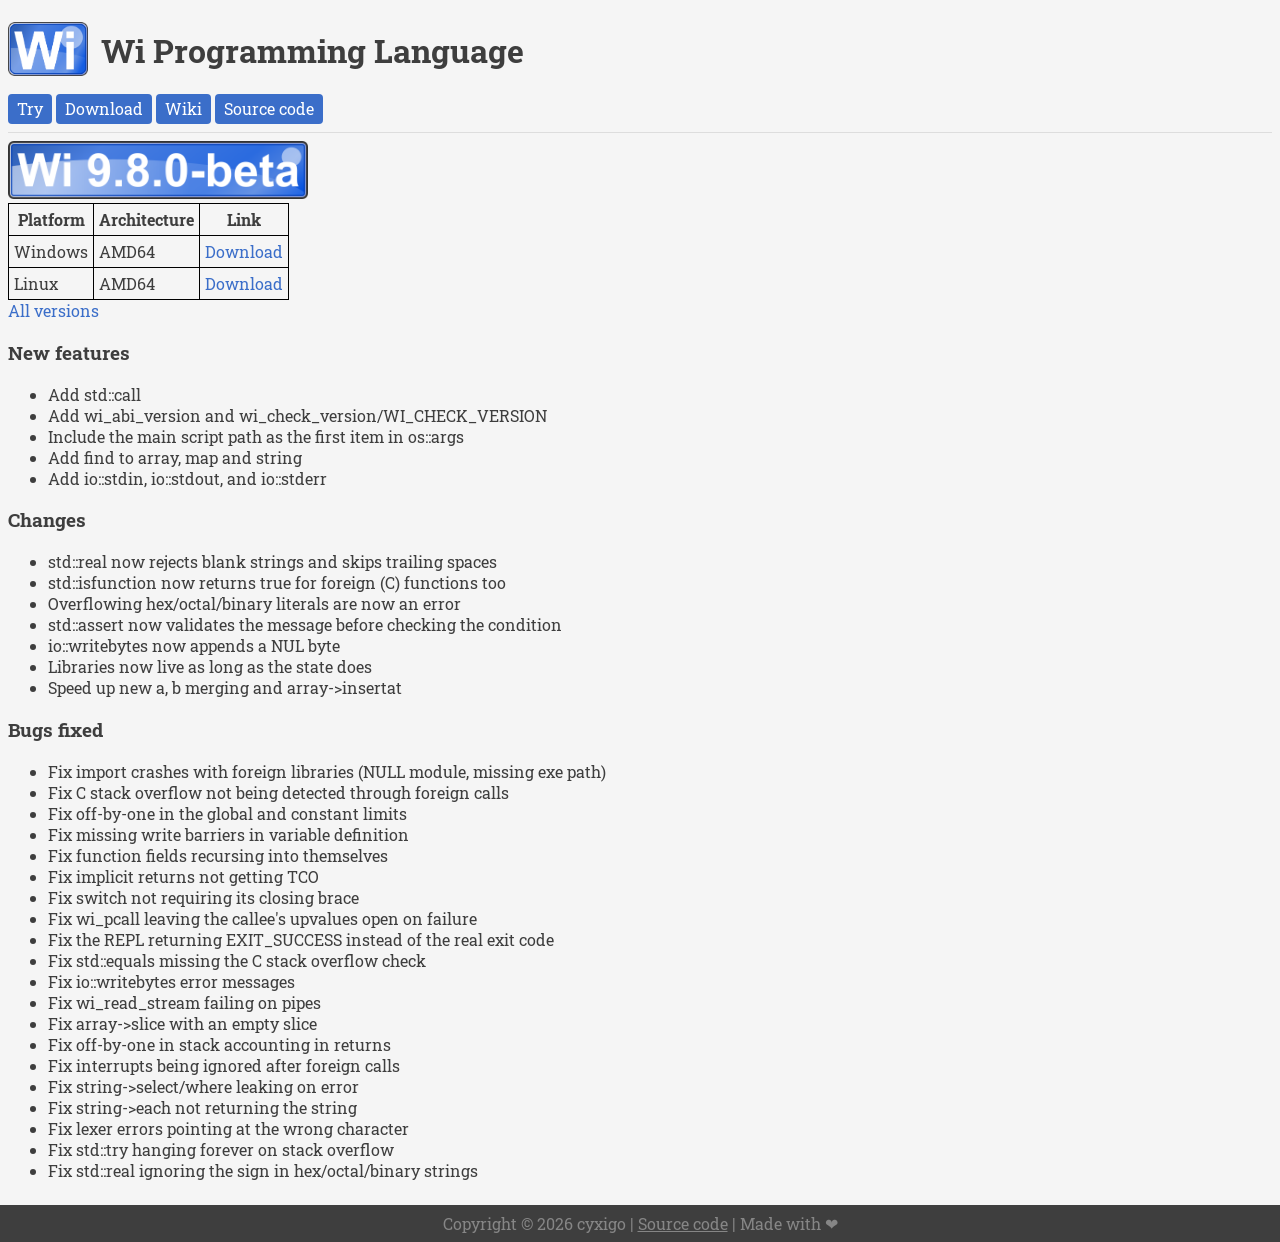
==== download.html @ 1b630c26 "feat: add dedicated Download page" ====
<!doctype html>
<html lang="en">
    <head>
        <meta charset="UTF-8" />
        <meta name="viewport" content="width=device-width, initial-scale=1.0" />
        <meta name="description" content="Wi is a small, fast, embeddable, prototype-based scripting language" />
        <meta
            name="keywords"
            content="Wi, programming language, scripting language, prototype-based, embeddable, fast, small, dynamic, interpreted"
        />

        <link rel="shortcut icon" href="res/wi-square.png" type="image/x-png" />
        <link rel="preconnect" href="https://fonts.googleapis.com" />
        <link rel="preconnect" href="https://fonts.gstatic.com" crossorigin />
        <link
            href="https://fonts.googleapis.com/css2?family=Roboto+Slab:wght@100..900&display=swap"
            rel="stylesheet"
        />
        <link rel="stylesheet" href="style.css" />
        <link rel="stylesheet" href="token.css" />
        <title>Download – Wi</title>
    </head>
    <body>
        <div id="content">
            <div id="logo-container">
                <a href="https://wi-lang.pages.dev"><img src="res/wi.png" id="logo" alt="Wi logo" /></a>
                <h1>Wi Programming Language</h1>
            </div>
            <button onclick="location.href = 'https://wi-lang.pages.dev/try'">Try</button>
            <button onclick="location.href = 'https://wi-lang.pages.dev/download'">Download</button>
            <button onclick="location.href = 'https://github.com/cyxigo/wi/wiki'">Wiki</button>
            <button onclick="location.href = 'https://github.com/cyxigo/wi/tree/main'">Source code</button>
            <hr />

            <img src="res/wi-9.8.0.png" style="max-width: 300px" />
            <div class="table-scroll">
                <table>
                    <thead>
                        <tr>
                            <th>Platform</th>
                            <th>Architecture</th>
                            <th>Link</th>
                        </tr>
                    </thead>
                    <tbody>
                        <tr>
                            <td>Windows</td>
                            <td>AMD64</td>
                            <td><a class="button" href="https://github.com/cyxigo/wi/releases/download/v9.8.0-beta/wi-win64.zip">Download</a></td>
                        </tr>
                        <tr>
                            <td>Linux</td>
                            <td>AMD64</td>
                            <td><a class="button" href="https://github.com/cyxigo/wi/releases/download/v9.8.0-beta/wi-linux64.zip">Download</a></td>
                        </tr>
                    </tbody>
                </table>
            </div>
            <a class="button" href="https://github.com/cyxigo/wi/releases">All versions</a>

            <h3>New features</h3>
            <ul>
                <li>Add std::call</li></li>
                <li>Add wi_abi_version and wi_check_version/WI_CHECK_VERSION</li>
                <li>Include the main script path as the first item in os::args</li>
                <li>Add find to array, map and string</li>
                <li>Add io::stdin, io::stdout, and io::stderr</li>
            </ul>

            <h3>Changes</h3>
            <ul>
                <li>std::real now rejects blank strings and skips trailing spaces</li>
                <li>std::isfunction now returns true for foreign (C) functions too</li>
                <li>Overflowing hex/octal/binary literals are now an error</li>
                <li>std::assert now validates the message before checking the condition</li>
                <li>io::writebytes now appends a NUL byte</li>
                <li>Libraries now live as long as the state does</li>
                <li>Speed up new a, b merging and array->insertat</li>
            </ul>

            <h3>Bugs fixed</h3>
            <ul>
                <li>Fix import crashes with foreign libraries (NULL module, missing exe path)</li>
                <li>Fix C stack overflow not being detected through foreign calls</li>
                <li>Fix off-by-one in the global and constant limits</li>
                <li>Fix missing write barriers in variable definition</li>
                <li>Fix function fields recursing into themselves</li>
                <li>Fix implicit returns not getting TCO</li>
                <li>Fix switch not requiring its closing brace</li>
                <li>Fix wi_pcall leaving the callee's upvalues open on failure</li>
                <li>Fix the REPL returning EXIT_SUCCESS instead of the real exit code</li>
                <li>Fix std::equals missing the C stack overflow check</li>
                <li>Fix io::writebytes error messages</li>
                <li>Fix wi_read_stream failing on pipes</li>
                <li>Fix array->slice with an empty slice</li>
                <li>Fix off-by-one in stack accounting in returns</li>
                <li>Fix interrupts being ignored after foreign calls</li>
                <li>Fix string->select/where leaking on error</li>
                <li>Fix string->each not returning the string</li>
                <li>Fix lexer errors pointing at the wrong character</li>
                <li>Fix std::try hanging forever on stack overflow</li>
                <li>Fix std::real ignoring the sign in hex/octal/binary strings</li>
            </ul>
        </div>

        <footer>
            Copyright © 2026 cyxigo |
            <a href="https://github.com/cyxigo/wi/tree/pages">Source code</a>
            | Made with ❤
        </footer>
    </body>
</html>
---- style.css ----
body {
    background-color: #f5f5f5;
    font-family: "Roboto Slab", serif;
    color: #3e3e3e;
    min-height: 100vh;
    display: flex;
    flex-direction: column;
    margin: 0;
}

ul {
    word-break: normal;
}

hr {
    border: none;
    border-top: 1px solid #dddddd;
}

button {
    color: white;
    background-color: #3b6ec9;
    border: none;
    outline: none;
    font-family: "Roboto Slab", serif;
    font-weight: 400;
    font-size: medium;
    border-radius: 4px;
    cursor: pointer;
    padding-top: 4.5px;
    padding-bottom: 4.5px;
    padding-left: 9px;
    padding-right: 9px;
}

pre {
    overflow-y: hidden;
    border: 1px solid #ddd;
    border-radius: 4px;
    padding: 12px;
    width: 90%;
    max-width: 700px;
    color: #3e3e3e;
    min-height: 2vh;
}

table,
th,
td {
    border: 1px solid black;
    border-collapse: collapse;
}

th,
td {
    padding: 5px;
}

footer {
    padding: clamp(0.5rem, 2vw, 0.5rem);
    color: #868686;
    background-color: #3e3e3e;
    text-align: center;
    font-size: clamp(0.75rem, 2.5vw, 1rem);
}

footer a {
    color: #868686;
}

#content {
    flex: 1;
    padding: 8px;
}

#logo-container {
    display: flex;
    align-items: center;
    gap: 1vw;
}

#logo-container h1 {
    font-size: clamp(1.5rem, 4vw, 2rem);
}

#logo {
    width: 5em;
    height: auto;
}

#code {
    resize: vertical;
    overflow-y: hidden;
    field-sizing: content;
    border: 1px solid #ddd;
    border-radius: 4px;
    padding: 12px;
    width: 90%;
    max-width: 700px;
    min-height: 10vh;
    color: #3e3e3e;
}

#examples {
    display: flex;
    padding-bottom: 5px;
}

#examples a {
    margin-left: 5px;
}

#output {
    margin: 0;
    white-space: pre-wrap;
    word-break: break-word;
}

a.button {
    color: #3b6ec9;
    cursor: pointer;
    text-decoration: none;
}

.table-scroll {
    overflow-x: auto;
    max-width: 100%;
}

@media (hover: hover) {
    button:hover {
        background-color: #2a5091;
    }

    a.button:hover {
        color: #3e3e3e;
    }
}
---- token.css ----
.token-name {
    color: #2d2b55;
}

.token-kw {
    color: #0033b3;
}

.token-string {
    color: #22863a;
}

.token-comment {
    color: #6a737d;
}
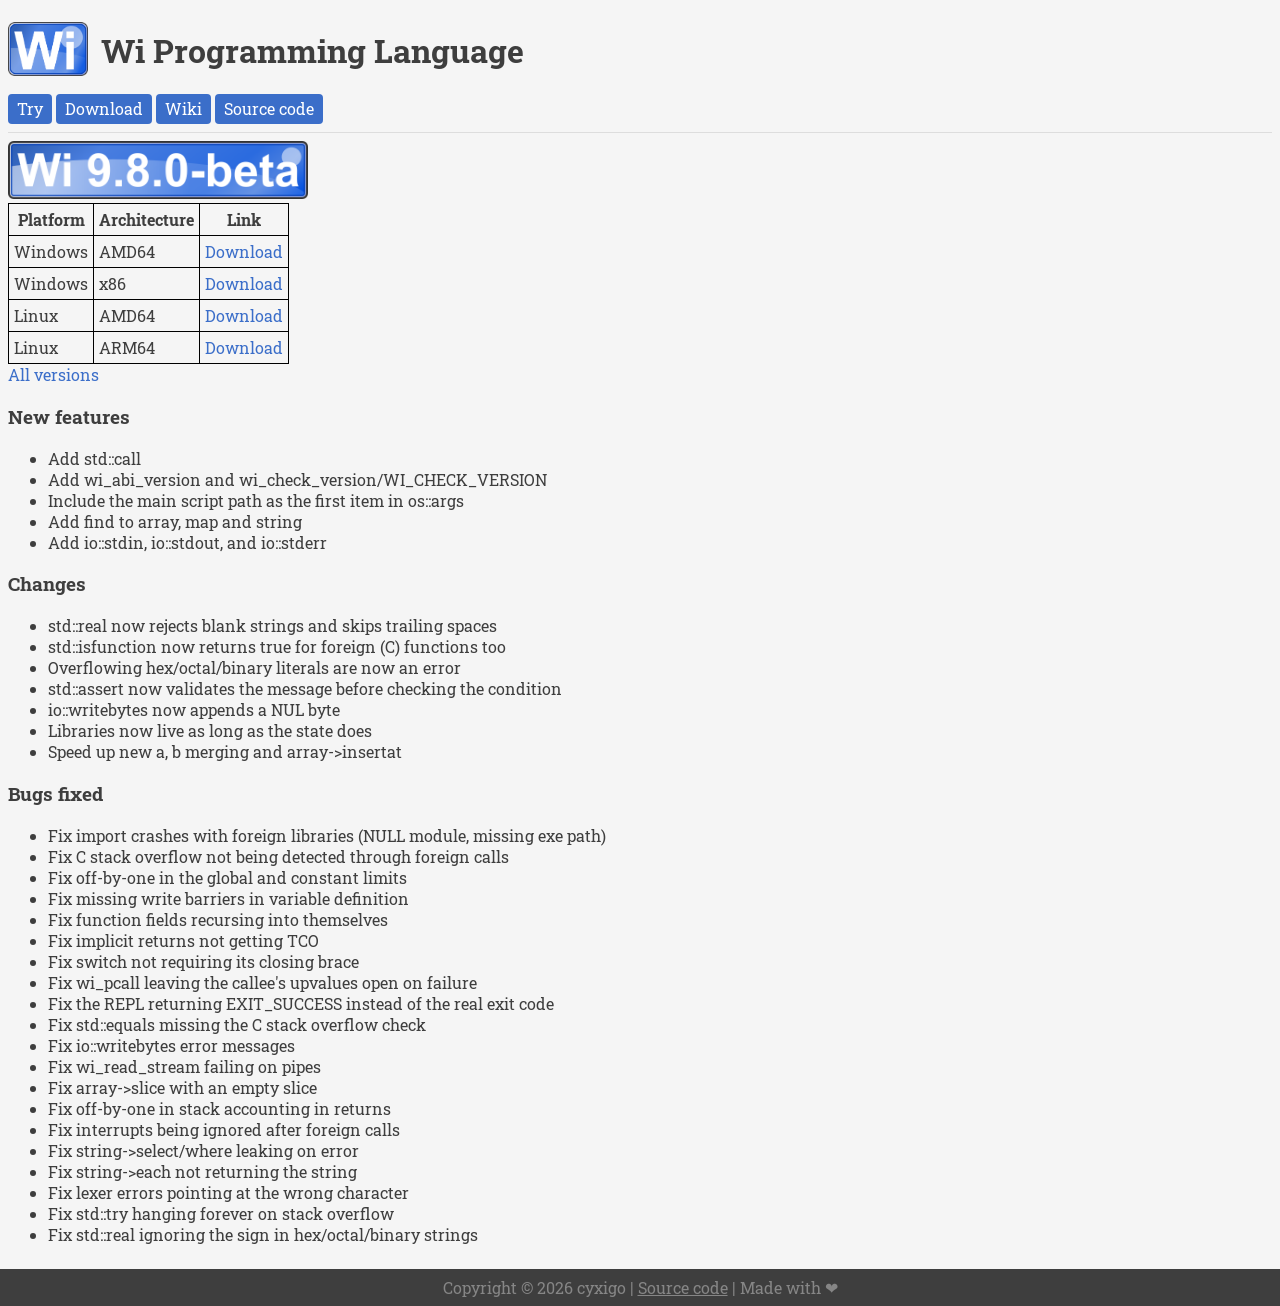
==== commit 4a7bebdf: "feat: add win32 and linux-arm64 to download page" ====
--- a/download.html
+++ b/download.html
@@ -46,12 +46,46 @@
                         <tr>
                             <td>Windows</td>
                             <td>AMD64</td>
-                            <td><a class="button" href="https://github.com/cyxigo/wi/releases/download/v9.8.0-beta/wi-win64.zip">Download</a></td>
+                            <td>
+                                <a
+                                    class="button"
+                                    href="https://github.com/cyxigo/wi/releases/download/v9.8.0-beta/wi-win64.zip"
+                                    >Download</a
+                                >
+                            </td>
+                        </tr>
+                        <tr>
+                            <td>Windows</td>
+                            <td>x86</td>
+                            <td>
+                                <a
+                                    class="button"
+                                    href="https://github.com/cyxigo/wi/releases/download/v9.8.0-beta/wi-win32.zip"
+                                    >Download</a
+                                >
+                            </td>
                         </tr>
                         <tr>
                             <td>Linux</td>
                             <td>AMD64</td>
-                            <td><a class="button" href="https://github.com/cyxigo/wi/releases/download/v9.8.0-beta/wi-linux64.zip">Download</a></td>
+                            <td>
+                                <a
+                                    class="button"
+                                    href="https://github.com/cyxigo/wi/releases/download/v9.8.0-beta/wi-linux64.zip"
+                                    >Download</a
+                                >
+                            </td>
+                        </tr>
+                        <tr>
+                            <td>Linux</td>
+                            <td>ARM64</td>
+                            <td>
+                                <a
+                                    class="button"
+                                    href="https://github.com/cyxigo/wi/releases/download/v9.8.0-beta/wi-linux-arm64.zip"
+                                    >Download</a
+                                >
+                            </td>
                         </tr>
                     </tbody>
                 </table>
@@ -60,7 +94,7 @@
 
             <h3>New features</h3>
             <ul>
-                <li>Add std::call</li></li>
+                <li>Add std::call</li>
                 <li>Add wi_abi_version and wi_check_version/WI_CHECK_VERSION</li>
                 <li>Include the main script path as the first item in os::args</li>
                 <li>Add find to array, map and string</li>
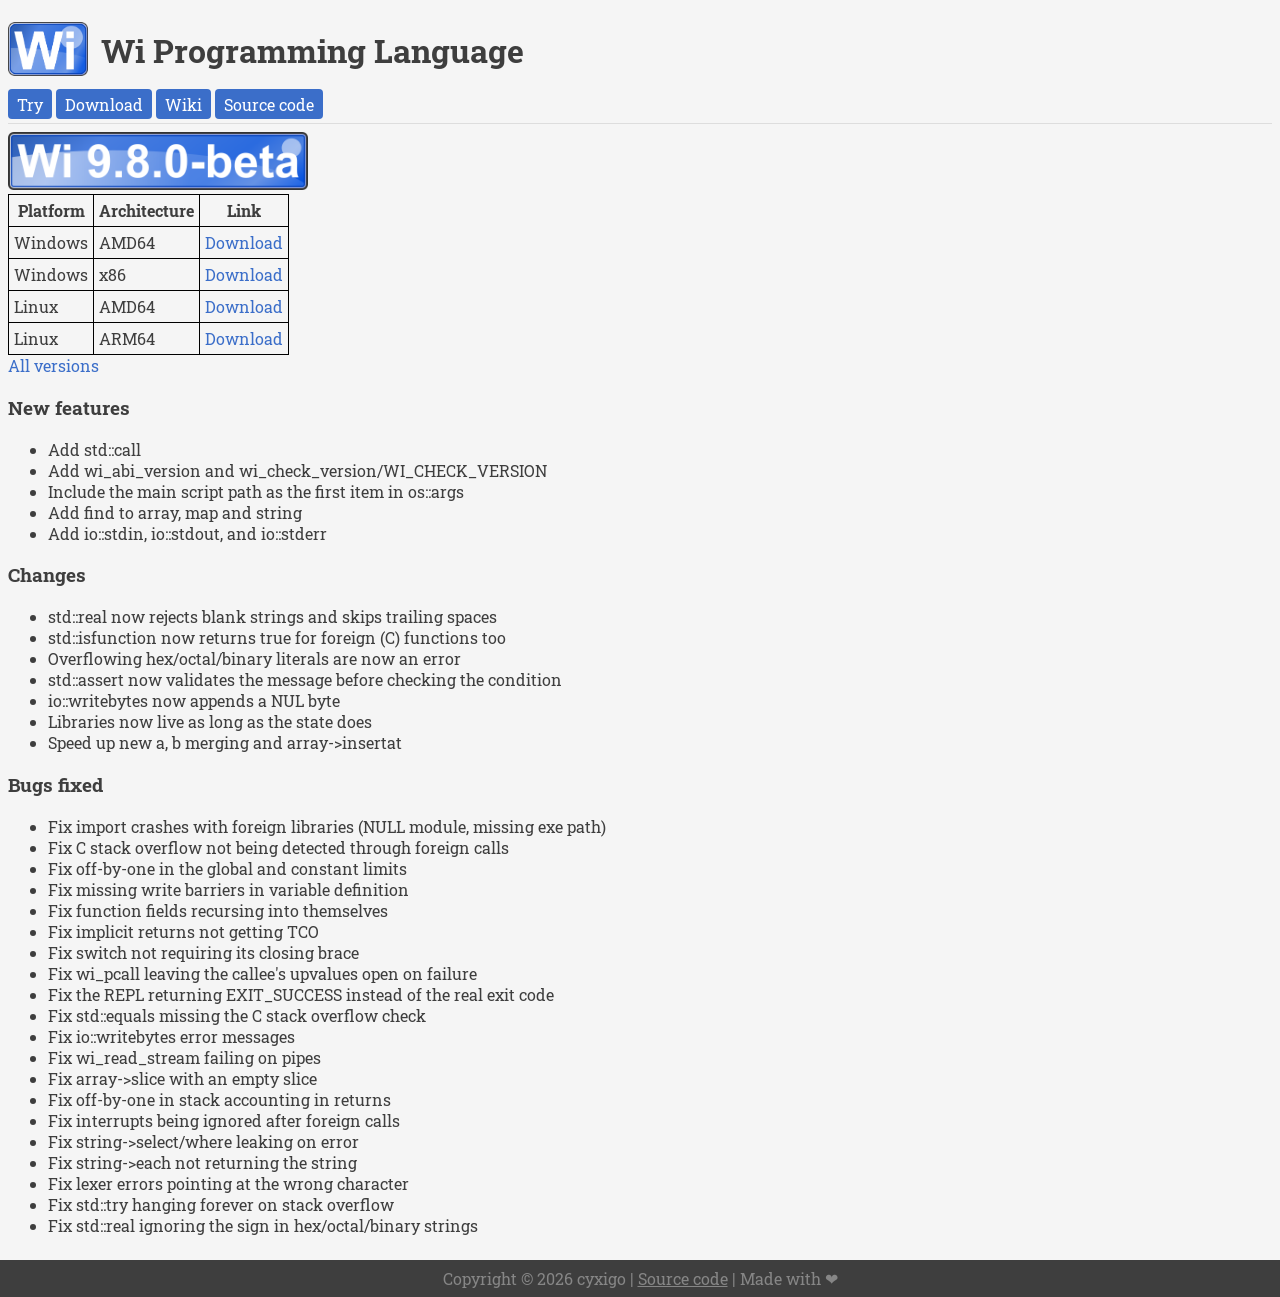
==== commit be183c05: "refactor: replace navigation buttons with <a> tags and separate a.link from a.button" ====
--- a/download.html
+++ b/download.html
@@ -26,10 +26,10 @@
                 <a href="https://wi-lang.pages.dev"><img src="res/wi.png" id="logo" alt="Wi logo" /></a>
                 <h1>Wi Programming Language</h1>
             </div>
-            <button onclick="location.href = 'https://wi-lang.pages.dev/try'">Try</button>
-            <button onclick="location.href = 'https://wi-lang.pages.dev/download'">Download</button>
-            <button onclick="location.href = 'https://github.com/cyxigo/wi/wiki'">Wiki</button>
-            <button onclick="location.href = 'https://github.com/cyxigo/wi/tree/main'">Source code</button>
+            <a class="button" href="https://wi-lang.pages.dev/try">Try</a>
+            <a class="button" href="https://wi-lang.pages.dev/download">Download</a>
+            <a class="button" href="https://github.com/cyxigo/wi/wiki">Wiki</a>
+            <a class="button" href="https://github.com/cyxigo/wi/tree/main">Source code</a>
             <hr />
 
             <img src="res/wi-9.8.0.png" style="max-width: 300px" />
@@ -48,7 +48,7 @@
                             <td>AMD64</td>
                             <td>
                                 <a
-                                    class="button"
+                                    class="link"
                                     href="https://github.com/cyxigo/wi/releases/download/v9.8.0-beta/wi-win64.zip"
                                     >Download</a
                                 >
@@ -59,7 +59,7 @@
                             <td>x86</td>
                             <td>
                                 <a
-                                    class="button"
+                                    class="link"
                                     href="https://github.com/cyxigo/wi/releases/download/v9.8.0-beta/wi-win32.zip"
                                     >Download</a
                                 >
@@ -70,7 +70,7 @@
                             <td>AMD64</td>
                             <td>
                                 <a
-                                    class="button"
+                                    class="link"
                                     href="https://github.com/cyxigo/wi/releases/download/v9.8.0-beta/wi-linux64.zip"
                                     >Download</a
                                 >
@@ -81,7 +81,7 @@
                             <td>ARM64</td>
                             <td>
                                 <a
-                                    class="button"
+                                    class="link"
                                     href="https://github.com/cyxigo/wi/releases/download/v9.8.0-beta/wi-linux-arm64.zip"
                                     >Download</a
                                 >
@@ -90,7 +90,7 @@
                     </tbody>
                 </table>
             </div>
-            <a class="button" href="https://github.com/cyxigo/wi/releases">All versions</a>
+            <a class="link" href="https://github.com/cyxigo/wi/releases">All versions</a>
 
             <h3>New features</h3>
             <ul>
--- a/style.css
+++ b/style.css
@@ -17,7 +17,7 @@
     border-top: 1px solid #dddddd;
 }
 
-button {
+a.button {
     color: white;
     background-color: #3b6ec9;
     border: none;
@@ -31,6 +31,7 @@
     padding-bottom: 4.5px;
     padding-left: 9px;
     padding-right: 9px;
+    text-decoration: none;
 }
 
 pre {
@@ -116,7 +117,7 @@
     word-break: break-word;
 }
 
-a.button {
+a.link {
     color: #3b6ec9;
     cursor: pointer;
     text-decoration: none;
@@ -128,11 +129,11 @@
 }
 
 @media (hover: hover) {
-    button:hover {
+    a.button:hover {
         background-color: #2a5091;
     }
 
-    a.button:hover {
+    a.link:hover {
         color: #3e3e3e;
     }
 }
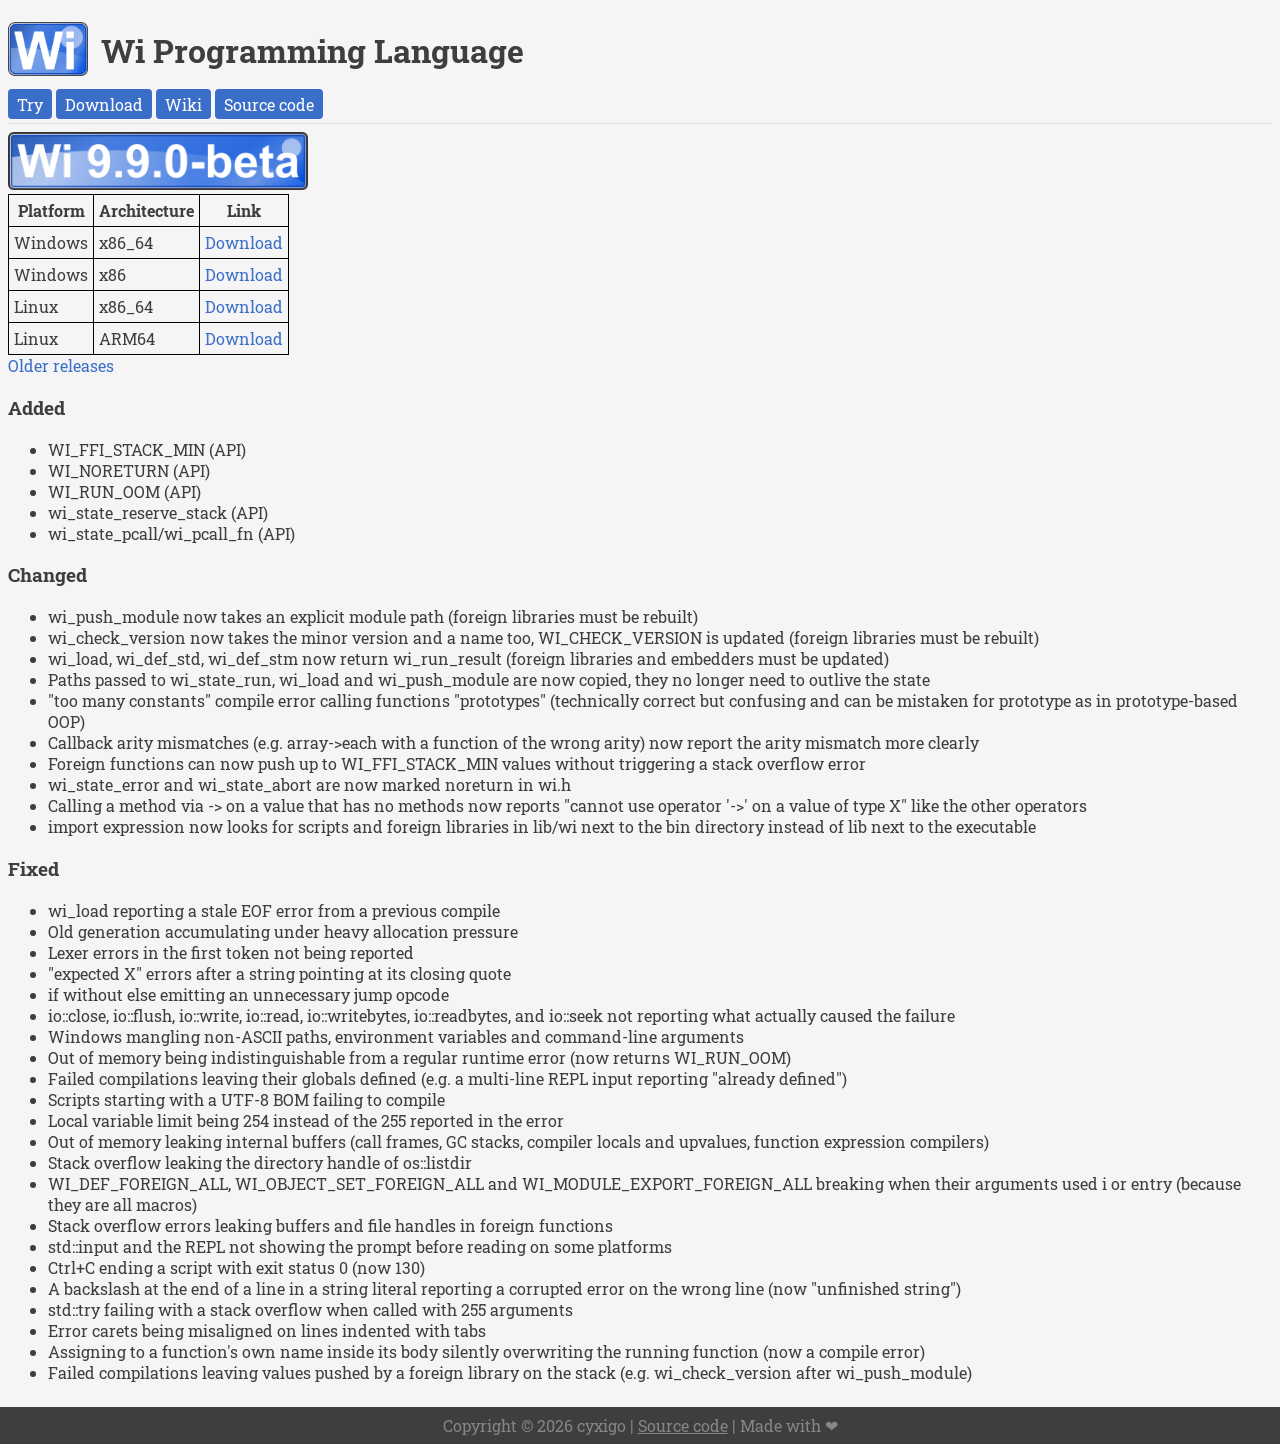
==== commit 01c3daf4: "chore: update to v9.9.0-beta" ====
--- a/download.html
+++ b/download.html
@@ -32,7 +32,7 @@
             <a class="button" href="https://github.com/cyxigo/wi/tree/main">Source code</a>
             <hr />
 
-            <img src="res/wi-9.8.0.png" style="max-width: 300px" />
+            <img src="res/wi-9.9.0.png" style="max-width: 300px" />
             <div class="table-scroll">
                 <table>
                     <thead>
@@ -45,11 +45,11 @@
                     <tbody>
                         <tr>
                             <td>Windows</td>
-                            <td>AMD64</td>
+                            <td>x86_64</td>
                             <td>
                                 <a
                                     class="link"
-                                    href="https://github.com/cyxigo/wi/releases/download/v9.8.0-beta/wi-win64.zip"
+                                    href="https://github.com/cyxigo/wi/releases/download/v9.9.0-beta/wi-windows-x86_64.zip"
                                     >Download</a
                                 >
                             </td>
@@ -60,18 +60,18 @@
                             <td>
                                 <a
                                     class="link"
-                                    href="https://github.com/cyxigo/wi/releases/download/v9.8.0-beta/wi-win32.zip"
+                                    href="https://github.com/cyxigo/wi/releases/download/v9.9.0-beta/wi-windows-x86.zip"
                                     >Download</a
                                 >
                             </td>
                         </tr>
                         <tr>
                             <td>Linux</td>
-                            <td>AMD64</td>
+                            <td>x86_64</td>
                             <td>
                                 <a
                                     class="link"
-                                    href="https://github.com/cyxigo/wi/releases/download/v9.8.0-beta/wi-linux64.zip"
+                                    href="https://github.com/cyxigo/wi/releases/download/v9.9.0-beta/wi-linux-x86_64.zip"
                                     >Download</a
                                 >
                             </td>
@@ -82,7 +82,7 @@
                             <td>
                                 <a
                                     class="link"
-                                    href="https://github.com/cyxigo/wi/releases/download/v9.8.0-beta/wi-linux-arm64.zip"
+                                    href="https://github.com/cyxigo/wi/releases/download/v9.9.0-beta/wi-linux-arm64.zip"
                                     >Download</a
                                 >
                             </td>
@@ -90,50 +90,102 @@
                     </tbody>
                 </table>
             </div>
-            <a class="link" href="https://github.com/cyxigo/wi/releases">All versions</a>
+            <a class="link" href="https://github.com/cyxigo/wi/releases">Older releases</a>
 
-            <h3>New features</h3>
+            <h3>Added</h3>
             <ul>
-                <li>Add std::call</li>
-                <li>Add wi_abi_version and wi_check_version/WI_CHECK_VERSION</li>
-                <li>Include the main script path as the first item in os::args</li>
-                <li>Add find to array, map and string</li>
-                <li>Add io::stdin, io::stdout, and io::stderr</li>
+                <li>WI_FFI_STACK_MIN (API)</li>
+                <li>WI_NORETURN (API)</li>
+                <li>WI_RUN_OOM (API)</li>
+                <li>wi_state_reserve_stack (API)</li>
+                <li>wi_state_pcall/wi_pcall_fn (API)</li>
             </ul>
 
-            <h3>Changes</h3>
+            <h3>Changed</h3>
             <ul>
-                <li>std::real now rejects blank strings and skips trailing spaces</li>
-                <li>std::isfunction now returns true for foreign (C) functions too</li>
-                <li>Overflowing hex/octal/binary literals are now an error</li>
-                <li>std::assert now validates the message before checking the condition</li>
-                <li>io::writebytes now appends a NUL byte</li>
-                <li>Libraries now live as long as the state does</li>
-                <li>Speed up new a, b merging and array->insertat</li>
+                <li>wi_push_module now takes an explicit module path (foreign libraries must be rebuilt)</li>
+                <li>
+                    wi_check_version now takes the minor version and a name too, WI_CHECK_VERSION is updated
+                    (foreign libraries must be rebuilt)
+                </li>
+                <li>
+                    wi_load, wi_def_std, wi_def_stm now return wi_run_result (foreign libraries and embedders must
+                    be updated)
+                </li>
+                <li>
+                    Paths passed to wi_state_run, wi_load and wi_push_module are now copied, they no longer need to
+                    outlive the state
+                </li>
+                <li>
+                    "too many constants" compile error calling functions "prototypes" (technically correct but
+                    confusing and can be mistaken for prototype as in prototype-based OOP)
+                </li>
+                <li>
+                    Callback arity mismatches (e.g. array->each with a function of the wrong arity) now report the
+                    arity mismatch more clearly
+                </li>
+                <li>
+                    Foreign functions can now push up to WI_FFI_STACK_MIN values without triggering a stack
+                    overflow error
+                </li>
+                <li>wi_state_error and wi_state_abort are now marked noreturn in wi.h</li>
+                <li>
+                    Calling a method via -> on a value that has no methods now reports "cannot use operator '->' on
+                    a value of type X" like the other operators
+                </li>
+                <li>
+                    import expression now looks for scripts and foreign libraries in lib/wi next to the bin
+                    directory instead of lib next to the executable
+                </li>
             </ul>
 
-            <h3>Bugs fixed</h3>
+            <h3>Fixed</h3>
             <ul>
-                <li>Fix import crashes with foreign libraries (NULL module, missing exe path)</li>
-                <li>Fix C stack overflow not being detected through foreign calls</li>
-                <li>Fix off-by-one in the global and constant limits</li>
-                <li>Fix missing write barriers in variable definition</li>
-                <li>Fix function fields recursing into themselves</li>
-                <li>Fix implicit returns not getting TCO</li>
-                <li>Fix switch not requiring its closing brace</li>
-                <li>Fix wi_pcall leaving the callee's upvalues open on failure</li>
-                <li>Fix the REPL returning EXIT_SUCCESS instead of the real exit code</li>
-                <li>Fix std::equals missing the C stack overflow check</li>
-                <li>Fix io::writebytes error messages</li>
-                <li>Fix wi_read_stream failing on pipes</li>
-                <li>Fix array->slice with an empty slice</li>
-                <li>Fix off-by-one in stack accounting in returns</li>
-                <li>Fix interrupts being ignored after foreign calls</li>
-                <li>Fix string->select/where leaking on error</li>
-                <li>Fix string->each not returning the string</li>
-                <li>Fix lexer errors pointing at the wrong character</li>
-                <li>Fix std::try hanging forever on stack overflow</li>
-                <li>Fix std::real ignoring the sign in hex/octal/binary strings</li>
+                <li>wi_load reporting a stale EOF error from a previous compile</li>
+                <li>Old generation accumulating under heavy allocation pressure</li>
+                <li>Lexer errors in the first token not being reported</li>
+                <li>"expected X" errors after a string pointing at its closing quote</li>
+                <li>if without else emitting an unnecessary jump opcode</li>
+                <li>
+                    io::close, io::flush, io::write, io::read, io::writebytes, io::readbytes, and io::seek not
+                    reporting what actually caused the failure
+                </li>
+                <li>Windows mangling non-ASCII paths, environment variables and command-line arguments</li>
+                <li>
+                    Out of memory being indistinguishable from a regular runtime error (now returns WI_RUN_OOM)
+                </li>
+                <li>
+                    Failed compilations leaving their globals defined (e.g. a multi-line REPL input reporting
+                    "already defined")
+                </li>
+                <li>Scripts starting with a UTF-8 BOM failing to compile</li>
+                <li>Local variable limit being 254 instead of the 255 reported in the error</li>
+                <li>
+                    Out of memory leaking internal buffers (call frames, GC stacks, compiler locals and upvalues,
+                    function expression compilers)
+                </li>
+                <li>Stack overflow leaking the directory handle of os::listdir</li>
+                <li>
+                    WI_DEF_FOREIGN_ALL, WI_OBJECT_SET_FOREIGN_ALL and WI_MODULE_EXPORT_FOREIGN_ALL breaking when
+                    their arguments used i or entry (because they are all macros)
+                </li>
+                <li>Stack overflow errors leaking buffers and file handles in foreign functions</li>
+                <li>std::input and the REPL not showing the prompt before reading on some platforms</li>
+                <li>Ctrl+C ending a script with exit status 0 (now 130)</li>
+                <li>
+                    A backslash at the end of a line in a string literal reporting a corrupted error on the wrong
+                    line (now "unfinished string")
+                </li>
+                <li>std::try failing with a stack overflow when called with 255 arguments</li>
+                <li>Error carets being misaligned on lines indented with tabs</li>
+                <li>
+                    Assigning to a function's own name inside its body silently overwriting the running function
+                    (now a compile error)
+                </li>
+                <li>
+                    Failed compilations leaving values pushed by a foreign library on the stack (e.g.
+                    wi_check_version after wi_push_module)
+                </li>
             </ul>
         </div>
 
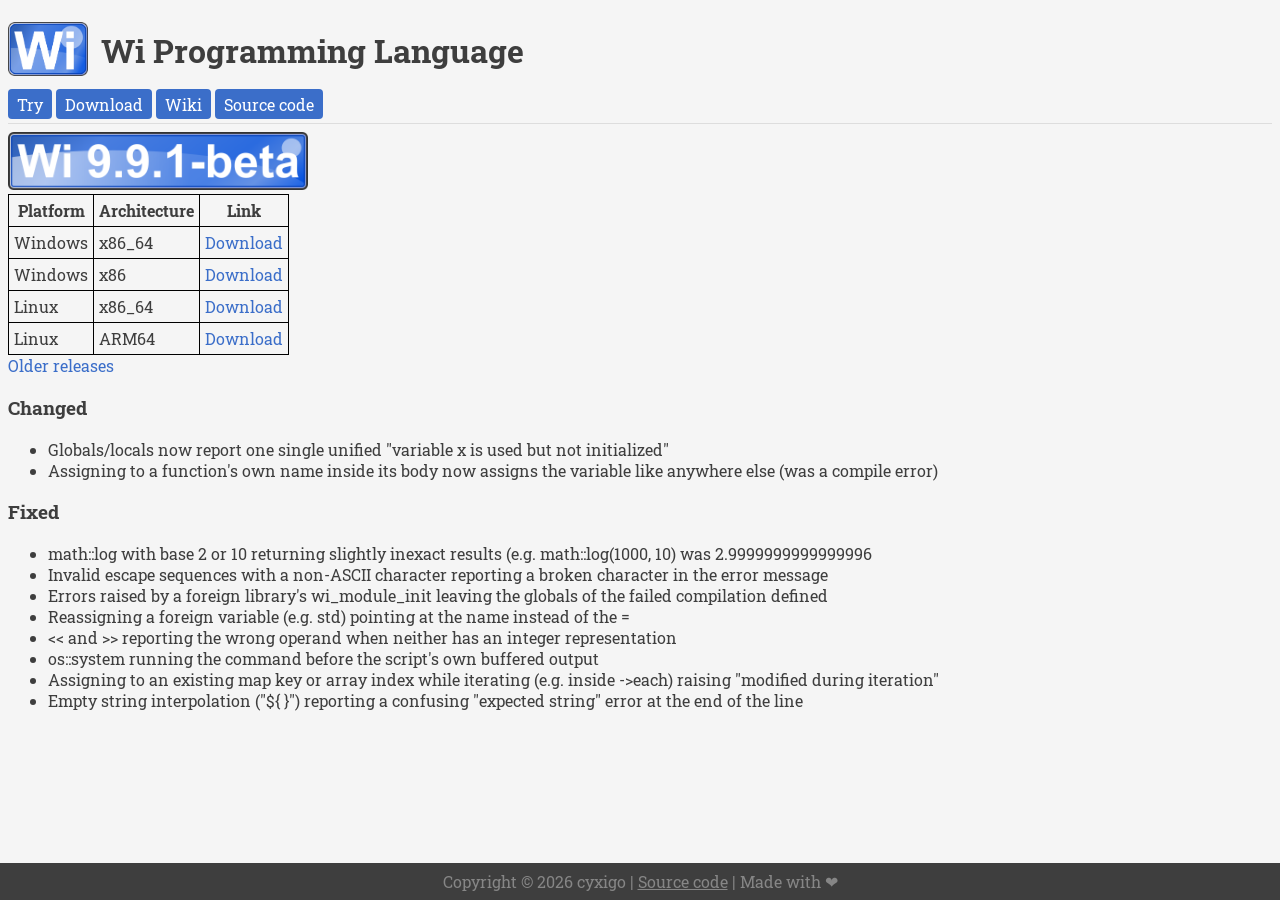
==== commit 3694e380: "chore: update to v9.9.1-beta" ====
--- a/download.html
+++ b/download.html
@@ -32,7 +32,7 @@
             <a class="button" href="https://github.com/cyxigo/wi/tree/main">Source code</a>
             <hr />
 
-            <img src="res/wi-9.9.0.png" style="max-width: 300px" />
+            <img src="res/wi-9.9.1.png" style="max-width: 300px" />
             <div class="table-scroll">
                 <table>
                     <thead>
@@ -49,7 +49,7 @@
                             <td>
                                 <a
                                     class="link"
-                                    href="https://github.com/cyxigo/wi/releases/download/v9.9.0-beta/wi-windows-x86_64.zip"
+                                    href="https://github.com/cyxigo/wi/releases/download/v9.9.1-beta/wi-windows-x86_64.zip"
                                     >Download</a
                                 >
                             </td>
@@ -60,7 +60,7 @@
                             <td>
                                 <a
                                     class="link"
-                                    href="https://github.com/cyxigo/wi/releases/download/v9.9.0-beta/wi-windows-x86.zip"
+                                    href="https://github.com/cyxigo/wi/releases/download/v9.9.1-beta/wi-windows-x86.zip"
                                     >Download</a
                                 >
                             </td>
@@ -71,7 +71,7 @@
                             <td>
                                 <a
                                     class="link"
-                                    href="https://github.com/cyxigo/wi/releases/download/v9.9.0-beta/wi-linux-x86_64.zip"
+                                    href="https://github.com/cyxigo/wi/releases/download/v9.9.1-beta/wi-linux-x86_64.zip"
                                     >Download</a
                                 >
                             </td>
@@ -82,7 +82,7 @@
                             <td>
                                 <a
                                     class="link"
-                                    href="https://github.com/cyxigo/wi/releases/download/v9.9.0-beta/wi-linux-arm64.zip"
+                                    href="https://github.com/cyxigo/wi/releases/download/v9.9.1-beta/wi-linux-arm64.zip"
                                     >Download</a
                                 >
                             </td>
@@ -92,99 +92,41 @@
             </div>
             <a class="link" href="https://github.com/cyxigo/wi/releases">Older releases</a>
 
-            <h3>Added</h3>
-            <ul>
-                <li>WI_FFI_STACK_MIN (API)</li>
-                <li>WI_NORETURN (API)</li>
-                <li>WI_RUN_OOM (API)</li>
-                <li>wi_state_reserve_stack (API)</li>
-                <li>wi_state_pcall/wi_pcall_fn (API)</li>
-            </ul>
-
             <h3>Changed</h3>
             <ul>
-                <li>wi_push_module now takes an explicit module path (foreign libraries must be rebuilt)</li>
+                <li>Globals/locals now report one single unified "variable x is used but not initialized"</li>
                 <li>
-                    wi_check_version now takes the minor version and a name too, WI_CHECK_VERSION is updated
-                    (foreign libraries must be rebuilt)
-                </li>
-                <li>
-                    wi_load, wi_def_std, wi_def_stm now return wi_run_result (foreign libraries and embedders must
-                    be updated)
-                </li>
-                <li>
-                    Paths passed to wi_state_run, wi_load and wi_push_module are now copied, they no longer need to
-                    outlive the state
-                </li>
-                <li>
-                    "too many constants" compile error calling functions "prototypes" (technically correct but
-                    confusing and can be mistaken for prototype as in prototype-based OOP)
-                </li>
-                <li>
-                    Callback arity mismatches (e.g. array->each with a function of the wrong arity) now report the
-                    arity mismatch more clearly
-                </li>
-                <li>
-                    Foreign functions can now push up to WI_FFI_STACK_MIN values without triggering a stack
-                    overflow error
-                </li>
-                <li>wi_state_error and wi_state_abort are now marked noreturn in wi.h</li>
-                <li>
-                    Calling a method via -> on a value that has no methods now reports "cannot use operator '->' on
-                    a value of type X" like the other operators
-                </li>
-                <li>
-                    import expression now looks for scripts and foreign libraries in lib/wi next to the bin
-                    directory instead of lib next to the executable
+                    Assigning to a function's own name inside its body now assigns the variable like anywhere else
+                    (was a compile error)
                 </li>
             </ul>
 
             <h3>Fixed</h3>
             <ul>
-                <li>wi_load reporting a stale EOF error from a previous compile</li>
-                <li>Old generation accumulating under heavy allocation pressure</li>
-                <li>Lexer errors in the first token not being reported</li>
-                <li>"expected X" errors after a string pointing at its closing quote</li>
-                <li>if without else emitting an unnecessary jump opcode</li>
                 <li>
-                    io::close, io::flush, io::write, io::read, io::writebytes, io::readbytes, and io::seek not
-                    reporting what actually caused the failure
-                </li>
-                <li>Windows mangling non-ASCII paths, environment variables and command-line arguments</li>
-                <li>
-                    Out of memory being indistinguishable from a regular runtime error (now returns WI_RUN_OOM)
+                    math::log with base 2 or 10 returning slightly inexact results (e.g. math::log(1000, 10) was
+                    2.9999999999999996
                 </li>
                 <li>
-                    Failed compilations leaving their globals defined (e.g. a multi-line REPL input reporting
-                    "already defined")
-                </li>
-                <li>Scripts starting with a UTF-8 BOM failing to compile</li>
-                <li>Local variable limit being 254 instead of the 255 reported in the error</li>
-                <li>
-                    Out of memory leaking internal buffers (call frames, GC stacks, compiler locals and upvalues,
-                    function expression compilers)
-                </li>
-                <li>Stack overflow leaking the directory handle of os::listdir</li>
-                <li>
-                    WI_DEF_FOREIGN_ALL, WI_OBJECT_SET_FOREIGN_ALL and WI_MODULE_EXPORT_FOREIGN_ALL breaking when
-                    their arguments used i or entry (because they are all macros)
-                </li>
-                <li>Stack overflow errors leaking buffers and file handles in foreign functions</li>
-                <li>std::input and the REPL not showing the prompt before reading on some platforms</li>
-                <li>Ctrl+C ending a script with exit status 0 (now 130)</li>
-                <li>
-                    A backslash at the end of a line in a string literal reporting a corrupted error on the wrong
-                    line (now "unfinished string")
-                </li>
-                <li>std::try failing with a stack overflow when called with 255 arguments</li>
-                <li>Error carets being misaligned on lines indented with tabs</li>
-                <li>
-                    Assigning to a function's own name inside its body silently overwriting the running function
-                    (now a compile error)
+                    Invalid escape sequences with a non-ASCII character reporting a broken character in the error
+                    message
                 </li>
                 <li>
-                    Failed compilations leaving values pushed by a foreign library on the stack (e.g.
-                    wi_check_version after wi_push_module)
+                    Errors raised by a foreign library's wi_module_init leaving the globals of the failed
+                    compilation defined
+                </li>
+                <li>Reassigning a foreign variable (e.g. std) pointing at the name instead of the =</li>
+                <li>
+                    &lt;&lt; and &gt;&gt; reporting the wrong operand when neither has an integer representation
+                </li>
+                <li>os::system running the command before the script's own buffered output</li>
+                <li>
+                    Assigning to an existing map key or array index while iterating (e.g. inside ->each) raising
+                    "modified during iteration"
+                </li>
+                <li>
+                    Empty string interpolation ("${ }") reporting a confusing "expected string" error at the end of
+                    the line
                 </li>
             </ul>
         </div>
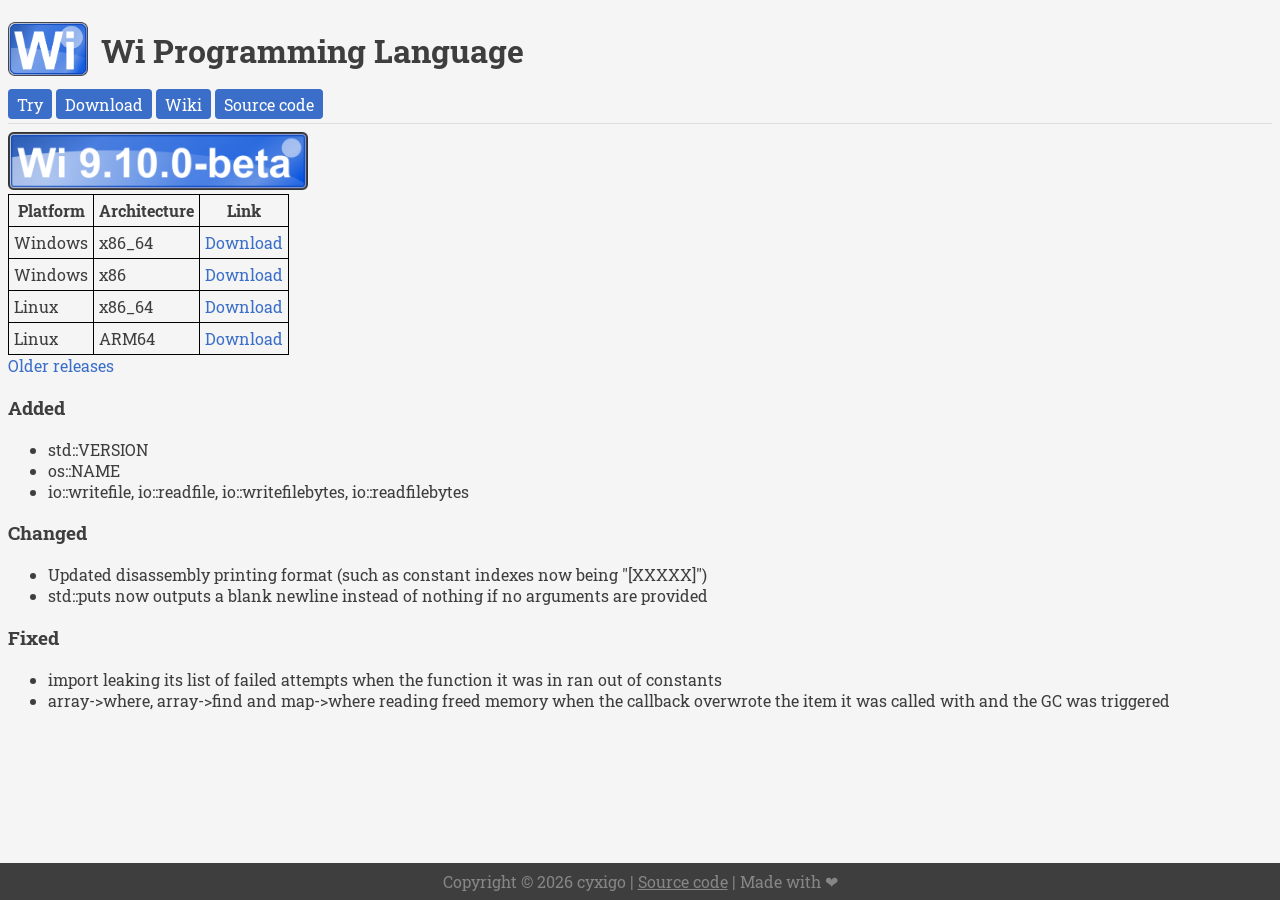
==== commit ed1a03fc: "chore: update to v9.10.0-beta" ====
--- a/download.html
+++ b/download.html
@@ -32,7 +32,7 @@
             <a class="button" href="https://github.com/cyxigo/wi/tree/main">Source code</a>
             <hr />
 
-            <img src="res/wi-9.9.1.png" style="max-width: 300px" />
+            <img src="res/wi-9.10.0.png" style="max-width: 300px" />
             <div class="table-scroll">
                 <table>
                     <thead>
@@ -49,7 +49,7 @@
                             <td>
                                 <a
                                     class="link"
-                                    href="https://github.com/cyxigo/wi/releases/download/v9.9.1-beta/wi-windows-x86_64.zip"
+                                    href="https://github.com/cyxigo/wi/releases/download/v9.10.0-beta/wi-windows-x86_64.zip"
                                     >Download</a
                                 >
                             </td>
@@ -60,7 +60,7 @@
                             <td>
                                 <a
                                     class="link"
-                                    href="https://github.com/cyxigo/wi/releases/download/v9.9.1-beta/wi-windows-x86.zip"
+                                    href="https://github.com/cyxigo/wi/releases/download/v9.10.0-beta/wi-windows-x86.zip"
                                     >Download</a
                                 >
                             </td>
@@ -71,7 +71,7 @@
                             <td>
                                 <a
                                     class="link"
-                                    href="https://github.com/cyxigo/wi/releases/download/v9.9.1-beta/wi-linux-x86_64.zip"
+                                    href="https://github.com/cyxigo/wi/releases/download/v9.10.0-beta/wi-linux-x86_64.zip"
                                     >Download</a
                                 >
                             </td>
@@ -82,7 +82,7 @@
                             <td>
                                 <a
                                     class="link"
-                                    href="https://github.com/cyxigo/wi/releases/download/v9.9.1-beta/wi-linux-arm64.zip"
+                                    href="https://github.com/cyxigo/wi/releases/download/v9.10.0-beta/wi-linux-arm64.zip"
                                     >Download</a
                                 >
                             </td>
@@ -92,41 +92,27 @@
             </div>
             <a class="link" href="https://github.com/cyxigo/wi/releases">Older releases</a>
 
+            <h3>Added</h3>
+            <ul>
+                <li>std::VERSION</li>
+                <li>os::NAME</li>
+                <li>io::writefile, io::readfile, io::writefilebytes, io::readfilebytes</li>
+            </ul>
+
             <h3>Changed</h3>
             <ul>
-                <li>Globals/locals now report one single unified "variable x is used but not initialized"</li>
-                <li>
-                    Assigning to a function's own name inside its body now assigns the variable like anywhere else
-                    (was a compile error)
-                </li>
+                <li>Updated disassembly printing format (such as constant indexes now being "[XXXXX]")</li>
+                <li>std::puts now outputs a blank newline instead of nothing if no arguments are provided</li>
             </ul>
 
             <h3>Fixed</h3>
             <ul>
                 <li>
-                    math::log with base 2 or 10 returning slightly inexact results (e.g. math::log(1000, 10) was
-                    2.9999999999999996
+                    import leaking its list of failed attempts when the function it was in ran out of constants
                 </li>
                 <li>
-                    Invalid escape sequences with a non-ASCII character reporting a broken character in the error
-                    message
-                </li>
-                <li>
-                    Errors raised by a foreign library's wi_module_init leaving the globals of the failed
-                    compilation defined
-                </li>
-                <li>Reassigning a foreign variable (e.g. std) pointing at the name instead of the =</li>
-                <li>
-                    &lt;&lt; and &gt;&gt; reporting the wrong operand when neither has an integer representation
-                </li>
-                <li>os::system running the command before the script's own buffered output</li>
-                <li>
-                    Assigning to an existing map key or array index while iterating (e.g. inside ->each) raising
-                    "modified during iteration"
-                </li>
-                <li>
-                    Empty string interpolation ("${ }") reporting a confusing "expected string" error at the end of
-                    the line
+                    array->where, array->find and map->where reading freed memory when the callback overwrote the
+                    item it was called with and the GC was triggered
                 </li>
             </ul>
         </div>
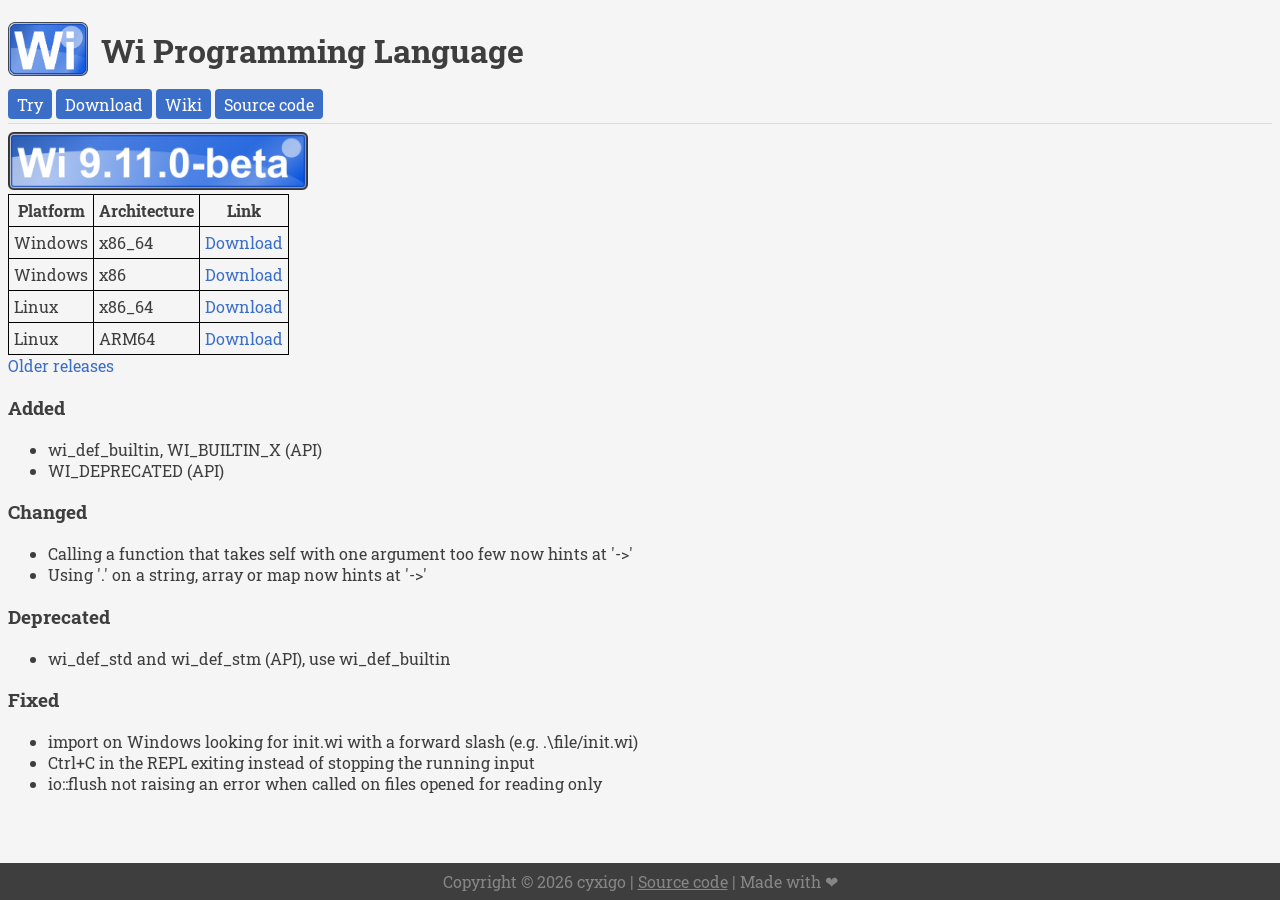
==== commit 1b92346d: "chore: update to v9.11.0-beta" ====
--- a/download.html
+++ b/download.html
@@ -32,7 +32,7 @@
             <a class="button" href="https://github.com/cyxigo/wi/tree/main">Source code</a>
             <hr />
 
-            <img src="res/wi-9.10.0.png" style="max-width: 300px" />
+            <img src="res/wi-9.11.0.png" style="max-width: 300px" />
             <div class="table-scroll">
                 <table>
                     <thead>
@@ -49,7 +49,7 @@
                             <td>
                                 <a
                                     class="link"
-                                    href="https://github.com/cyxigo/wi/releases/download/v9.10.0-beta/wi-windows-x86_64.zip"
+                                    href="https://github.com/cyxigo/wi/releases/download/v9.11.0-beta/wi-windows-x86_64.zip"
                                     >Download</a
                                 >
                             </td>
@@ -60,7 +60,7 @@
                             <td>
                                 <a
                                     class="link"
-                                    href="https://github.com/cyxigo/wi/releases/download/v9.10.0-beta/wi-windows-x86.zip"
+                                    href="https://github.com/cyxigo/wi/releases/download/v9.11.0-beta/wi-windows-x86.zip"
                                     >Download</a
                                 >
                             </td>
@@ -71,7 +71,7 @@
                             <td>
                                 <a
                                     class="link"
-                                    href="https://github.com/cyxigo/wi/releases/download/v9.10.0-beta/wi-linux-x86_64.zip"
+                                    href="https://github.com/cyxigo/wi/releases/download/v9.11.0-beta/wi-linux-x86_64.zip"
                                     >Download</a
                                 >
                             </td>
@@ -82,7 +82,7 @@
                             <td>
                                 <a
                                     class="link"
-                                    href="https://github.com/cyxigo/wi/releases/download/v9.10.0-beta/wi-linux-arm64.zip"
+                                    href="https://github.com/cyxigo/wi/releases/download/v9.11.0-beta/wi-linux-arm64.zip"
                                     >Download</a
                                 >
                             </td>
@@ -94,26 +94,26 @@
 
             <h3>Added</h3>
             <ul>
-                <li>std::VERSION</li>
-                <li>os::NAME</li>
-                <li>io::writefile, io::readfile, io::writefilebytes, io::readfilebytes</li>
+                <li>wi_def_builtin, WI_BUILTIN_X (API)</li>
+                <li>WI_DEPRECATED (API)</li>
             </ul>
 
             <h3>Changed</h3>
             <ul>
-                <li>Updated disassembly printing format (such as constant indexes now being "[XXXXX]")</li>
-                <li>std::puts now outputs a blank newline instead of nothing if no arguments are provided</li>
+                <li>Calling a function that takes self with one argument too few now hints at '->'</li>
+                <li>Using '.' on a string, array or map now hints at '->'</li>
+            </ul>
+
+            <h3>Deprecated</h3>
+            <ul>
+                <li>wi_def_std and wi_def_stm (API), use wi_def_builtin</li>
             </ul>
 
             <h3>Fixed</h3>
             <ul>
-                <li>
-                    import leaking its list of failed attempts when the function it was in ran out of constants
-                </li>
-                <li>
-                    array->where, array->find and map->where reading freed memory when the callback overwrote the
-                    item it was called with and the GC was triggered
-                </li>
+                <li>import on Windows looking for init.wi with a forward slash (e.g. .\file/init.wi)</li>
+                <li>Ctrl+C in the REPL exiting instead of stopping the running input</li>
+                <li>io::flush not raising an error when called on files opened for reading only</li>
             </ul>
         </div>
 
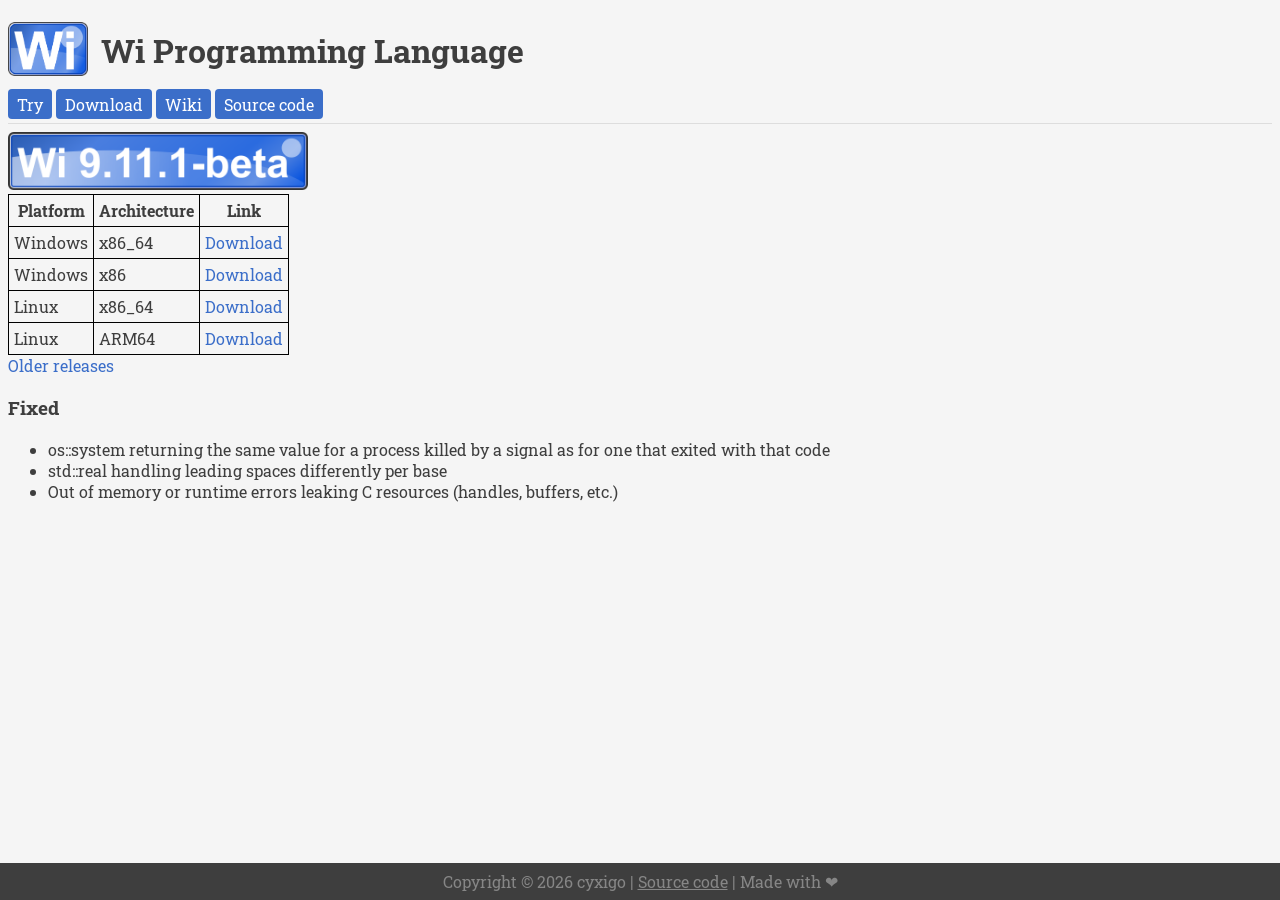
==== commit 3c106d29: "chore: update to v9.11.1-beta" ====
--- a/download.html
+++ b/download.html
@@ -32,7 +32,7 @@
             <a class="button" href="https://github.com/cyxigo/wi/tree/main">Source code</a>
             <hr />
 
-            <img src="res/wi-9.11.0.png" style="max-width: 300px" />
+            <img src="res/wi-9.11.1.png" style="max-width: 300px" />
             <div class="table-scroll">
                 <table>
                     <thead>
@@ -49,7 +49,7 @@
                             <td>
                                 <a
                                     class="link"
-                                    href="https://github.com/cyxigo/wi/releases/download/v9.11.0-beta/wi-windows-x86_64.zip"
+                                    href="https://github.com/cyxigo/wi/releases/download/v9.11.1-beta/wi-windows-x86_64.zip"
                                     >Download</a
                                 >
                             </td>
@@ -60,7 +60,7 @@
                             <td>
                                 <a
                                     class="link"
-                                    href="https://github.com/cyxigo/wi/releases/download/v9.11.0-beta/wi-windows-x86.zip"
+                                    href="https://github.com/cyxigo/wi/releases/download/v9.11.1-beta/wi-windows-x86.zip"
                                     >Download</a
                                 >
                             </td>
@@ -71,7 +71,7 @@
                             <td>
                                 <a
                                     class="link"
-                                    href="https://github.com/cyxigo/wi/releases/download/v9.11.0-beta/wi-linux-x86_64.zip"
+                                    href="https://github.com/cyxigo/wi/releases/download/v9.11.1-beta/wi-linux-x86_64.zip"
                                     >Download</a
                                 >
                             </td>
@@ -82,7 +82,7 @@
                             <td>
                                 <a
                                     class="link"
-                                    href="https://github.com/cyxigo/wi/releases/download/v9.11.0-beta/wi-linux-arm64.zip"
+                                    href="https://github.com/cyxigo/wi/releases/download/v9.11.1-beta/wi-linux-arm64.zip"
                                     >Download</a
                                 >
                             </td>
@@ -92,28 +92,14 @@
             </div>
             <a class="link" href="https://github.com/cyxigo/wi/releases">Older releases</a>
 
-            <h3>Added</h3>
-            <ul>
-                <li>wi_def_builtin, WI_BUILTIN_X (API)</li>
-                <li>WI_DEPRECATED (API)</li>
-            </ul>
-
-            <h3>Changed</h3>
-            <ul>
-                <li>Calling a function that takes self with one argument too few now hints at '->'</li>
-                <li>Using '.' on a string, array or map now hints at '->'</li>
-            </ul>
-
-            <h3>Deprecated</h3>
-            <ul>
-                <li>wi_def_std and wi_def_stm (API), use wi_def_builtin</li>
-            </ul>
-
             <h3>Fixed</h3>
             <ul>
-                <li>import on Windows looking for init.wi with a forward slash (e.g. .\file/init.wi)</li>
-                <li>Ctrl+C in the REPL exiting instead of stopping the running input</li>
-                <li>io::flush not raising an error when called on files opened for reading only</li>
+                <li>
+                    os::system returning the same value for a process killed by a signal as for one that exited
+                    with that code
+                </li>
+                <li>std::real handling leading spaces differently per base</li>
+                <li>Out of memory or runtime errors leaking C resources (handles, buffers, etc.)</li>
             </ul>
         </div>
 
